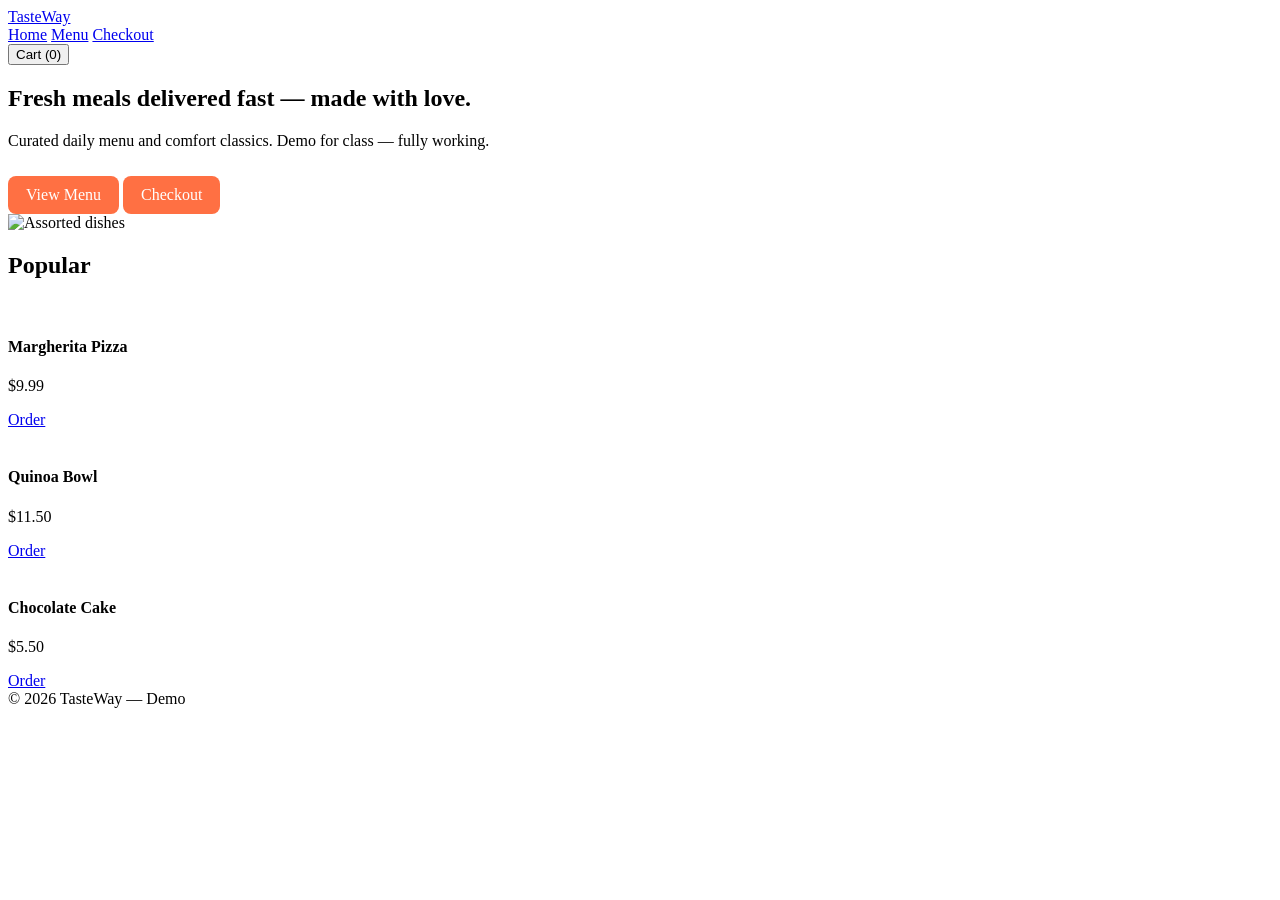
==== index.html @ 99861ccc "Update index.html" ====
<!doctype html>
<html lang="en">
<head>
  <meta charset="utf-8" />
  <meta name="viewport" content="width=device-width,initial-scale=1" />
  <title>TasteWay — Home</title>
  <link href="https://fonts.googleapis.com/css2?family=Inter:wght@300;400;600;700&display=swap" rel="stylesheet">
  <link rel="stylesheet" href="style.css">
</head>
<body>
  <header class="nav">
    <div class="container nav-inner">
      <a class="brand" href="index.html">TasteWay</a>
      <nav>
        <a href="index.html">Home</a>
        <a href="products.html">Menu</a>
        <a href="payment.html">Checkout</a>
      </nav>
      <button id="cartBtn" class="cart-btn">Cart (<span class="cart-count">0</span>)</button>
    </div>
  </header>

  <main>
    <section class="hero container">
      <div class="hero-left">
        <h1>Fresh meals delivered fast — made with love.</h1>
        <p class="lead">Curated daily menu and comfort classics. Demo for class — fully working.</p>
        <div class="hero-actions">
          <a class="btn" href="products.html">View Menu</a>
          <a class="btn btn-ghost" href="payment.html">Checkout</a>
        </div>
      </div>
      <div class="hero-right">
        <img alt="Assorted dishes" src="https://source.unsplash.com/900x600/?food,meal" />
      </div>
    </section>

    <section class="container popular">
      <h2>Popular</h2>
      <div class="cards">
        <article class="card"><img src="https://source.unsplash.com/400x300/?pizza" alt=""><div class="card-body"><h4>Margherita Pizza</h4><p>$9.99</p><a class="btn-sm" href="products.html">Order</a></div></article>
        <article class="card"><img src="https://source.unsplash.com/400x300/?bowl" alt=""><div class="card-body"><h4>Quinoa Bowl</h4><p>$11.50</p><a class="btn-sm" href="products.html">Order</a></div></article>
        <article class="card"><img src="https://source.unsplash.com/400x300/?dessert" alt=""><div class="card-body"><h4>Chocolate Cake</h4><p>$5.50</p><a class="btn-sm" href="products.html">Order</a></div></article>
      </div>
    </section>
  </main>

  <footer class="site-footer">
    <div class="container">© <span id="year"></span> TasteWay — Demo</div>
  </footer>

  <script src="app.js"></script>
  <script>
    document.getElementById('year').textContent = new Date().getFullYear();
    document.getElementById('cartBtn').addEventListener('click', ()=> location.href = 'payment.html');
  </script>
</body>
</html>
---- style.css ----
/* BASIC RESET */
}


.product-grid {
display: grid;
grid-template-columns: repeat(auto-fit, minmax(250px, 1fr));
gap: 30px;
margin-top: 30px;
}


.product-card {
background: white;
padding: 20px;
border-radius: 15px;
text-align: center;
box-shadow: 0 4px 10px rgba(0,0,0,0.1);
}


.product-card img {
width: 100%;
height: 180px;
object-fit: cover;
border-radius: 12px;
}


.btn, .btn-small {
display: inline-block;
background: #ff7043;
color: white;
padding: 10px 18px;
border-radius: 8px;
text-decoration: none;
margin-top: 10px;
cursor: pointer;
}


.btn-small {
padding: 8px 14px;
}


/* PAYMENT FORM */
.payment-container {
width: 90%;
max-width: 500px;
margin: 50px auto;
background: white;
padding: 30px;
border-radius: 15px;
box-shadow: 0 4px 10px rgba(0,0,0,0.1);
}


.payment-form label {
display: block;
margin-top: 15px;
}


.payment-form input {
width: 100%;
padding: 10px;
margin-top: 5px;
border-radius: 8px;
border: 1px solid #ccc;
}


/* THANK YOU PAGE */
.thankyou {
text-align: center;
padding: 120px 20px;
}


.thankyou h1 {
font-size: 40px;
}
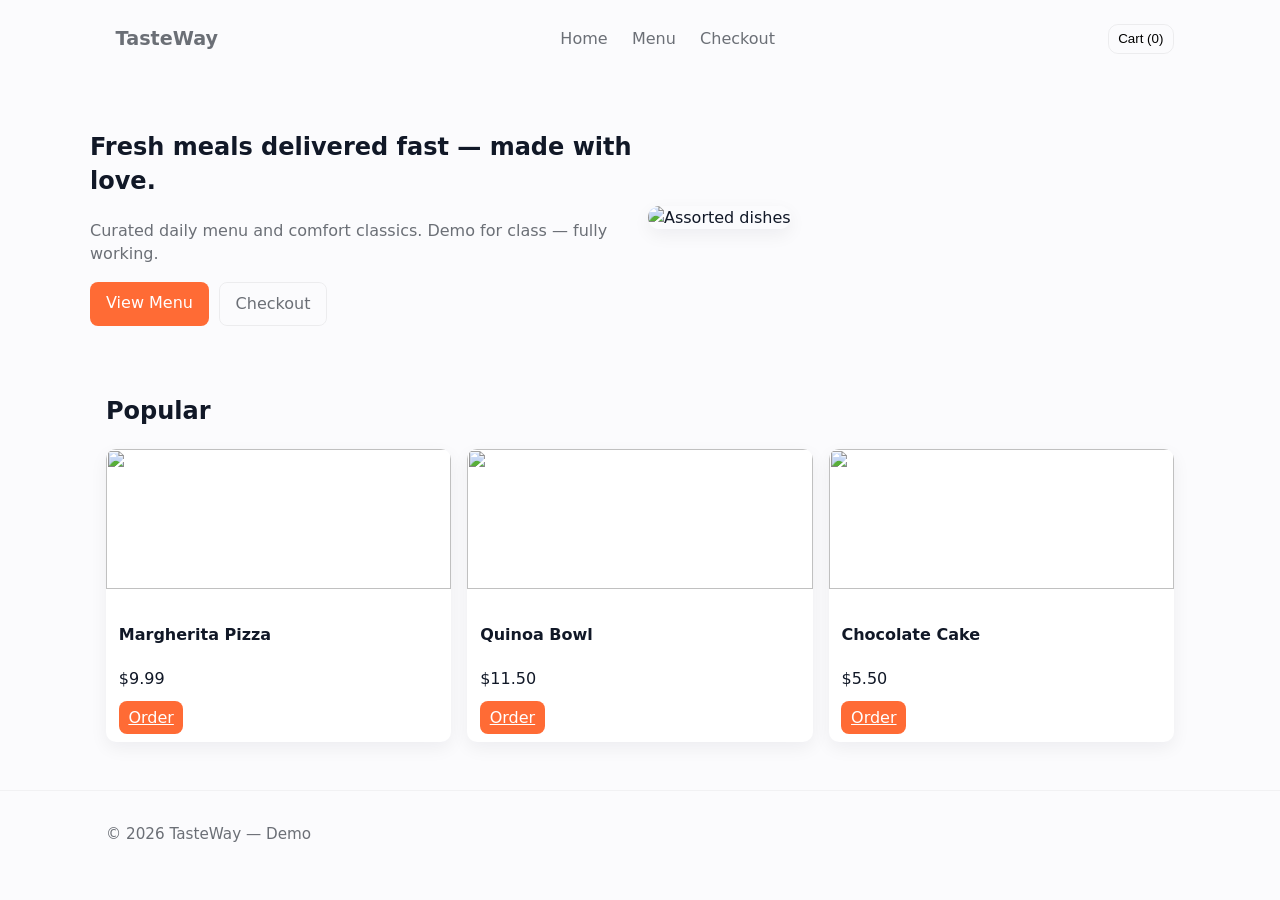
==== commit 535bcae2: "Update index.html" ====
--- a/index.html
+++ b/index.html
@@ -1,6 +1,7 @@
 <!doctype html>
 <html lang="en">
 <head>
+  
   <meta charset="utf-8" />
   <meta name="viewport" content="width=device-width,initial-scale=1" />
   <title>TasteWay — Home</title>
--- a/style.css
+++ b/style.css
@@ -1,83 +1,47 @@
-/* BASIC RESET */
+:root{
+  --bg:#fbfbfd; --card:#ffffff; --muted:#6b6f76; --accent:#ff6b35; --shadow:0 6px 18px rgba(17,24,39,0.06); --max-width:1100px;
+  font-size:16px;
 }
-
-
-.product-grid {
-display: grid;
-grid-template-columns: repeat(auto-fit, minmax(250px, 1fr));
-gap: 30px;
-margin-top: 30px;
-}
-
-
-.product-card {
-background: white;
-padding: 20px;
-border-radius: 15px;
-text-align: center;
-box-shadow: 0 4px 10px rgba(0,0,0,0.1);
-}
-
-
-.product-card img {
-width: 100%;
-height: 180px;
-object-fit: cover;
-border-radius: 12px;
-}
-
-
-.btn, .btn-small {
-display: inline-block;
-background: #ff7043;
-color: white;
-padding: 10px 18px;
-border-radius: 8px;
-text-decoration: none;
-margin-top: 10px;
-cursor: pointer;
-}
-
-
-.btn-small {
-padding: 8px 14px;
-}
-
-
-/* PAYMENT FORM */
-.payment-container {
-width: 90%;
-max-width: 500px;
-margin: 50px auto;
-background: white;
-padding: 30px;
-border-radius: 15px;
-box-shadow: 0 4px 10px rgba(0,0,0,0.1);
-}
-
-
-.payment-form label {
-display: block;
-margin-top: 15px;
-}
-
-
-.payment-form input {
-width: 100%;
-padding: 10px;
-margin-top: 5px;
-border-radius: 8px;
-border: 1px solid #ccc;
-}
-
-
-/* THANK YOU PAGE */
-.thankyou {
-text-align: center;
-padding: 120px 20px;
-}
-
-
-.thankyou h1 {
-font-size: 40px;
-}
+*{box-sizing:border-box}
+html,body{height:100%}
+body{margin:0;font-family:Inter,system-ui,Segoe UI,Roboto,Arial;background:var(--bg);color:#111827;line-height:1.45}
+.container{max-width:var(--max-width);margin:0 auto;padding:1rem}
+.nav{padding:0.5rem 0;position:sticky;top:0;background:transparent;z-index:20}
+.nav-inner{display:flex;align-items:center;justify-content:space-between;gap:1rem}
+.brand{font-weight:700;color:#111827;text-decoration:none;font-size:1.2rem}
+.nav a{margin:0 0.6rem;color:var(--muted);text-decoration:none}
+.cart-btn{background:transparent;border:1px solid rgba(0,0,0,0.06);padding:0.4rem 0.6rem;border-radius:10px}
+.hero{display:flex;gap:1rem;align-items:center;padding:2rem 0}
+.hero-left{flex:1}
+.hero-right{flex:1}
+.hero-right img{width:100%;height:260px;object-fit:cover;border-radius:12px;box-shadow:var(--shadow)}
+.lead{color:var(--muted)}
+.hero-actions{display:flex;gap:0.6rem;margin-top:0.8rem}
+.btn{background:var(--accent);color:#fff;padding:0.6rem 1rem;border-radius:8px;text-decoration:none}
+.btn-ghost{background:transparent;border:1px solid rgba(0,0,0,0.06);color:var(--muted)}
+.cards{display:grid;grid-template-columns:repeat(auto-fit,minmax(220px,1fr));gap:1rem;margin-top:1rem}
+.card{background:var(--card);border-radius:10px;overflow:hidden;box-shadow:var(--shadow);display:flex;flex-direction:column}
+.card img{width:100%;height:140px;object-fit:cover}
+.card-body{padding:0.8rem}
+.menu-grid{display:grid;grid-template-columns:repeat(auto-fit,minmax(240px,1fr));gap:1rem;margin-top:1rem}
+.menu-card{background:var(--card);border-radius:10px;overflow:hidden;box-shadow:var(--shadow)}
+.menu-card img{width:100%;height:150px;object-fit:cover}
+.menu-card-body{padding:0.7rem}
+.menu-meta{display:flex;justify-content:space-between;align-items:center}
+.filter-row{display:flex;justify-content:flex-end;margin-top:1rem}
+.filter-row input{padding:0.5rem;border-radius:8px;border:1px solid #eaeaea;min-width:220px}
+.site-footer{padding:1rem 0;color:var(--muted);font-size:0.95rem;border-top:1px solid rgba(0,0,0,0.04);margin-top:2rem}
+.muted{color:var(--muted)}
+.btn-sm{background:var(--accent);color:#fff;padding:0.45rem 0.6rem;border-radius:8px;border:none;cursor:pointer}
+.small-icon{border:none;background:transparent;padding:0.25rem 0.5rem;border-radius:6px;cursor:pointer}
+.small-icon.danger{color:#d14343}
+.cart-items{min-height:60px}
+.cart-row{display:flex;justify-content:space-between;align-items:center;padding:0.5rem 0;border-bottom:1px solid #f4f4f6}
+.cart-row-left{max-width:70%}
+.cart-row-right{display:flex;gap:0.4rem;align-items:center}
+.checkout-grid{display:grid;grid-template-columns:1fr 360px;gap:1rem}
+.cart-panel{background:var(--card);padding:1rem;border-radius:10px;box-shadow:var(--shadow)}
+.form-panel{background:var(--card);padding:1rem;border-radius:10px;box-shadow:var(--shadow)}
+.form-panel input{width:100%;padding:0.6rem;border-radius:6px;border:1px solid #ececec;margin-bottom:0.6rem}
+.order-details{background:#fff;padding:1rem;border-radius:8px;box-shadow:var(--shadow);margin-top:1rem}
+@media (max-width:900px){ .hero{flex-direction:column} .checkout-grid{grid-template-columns:1fr} }
